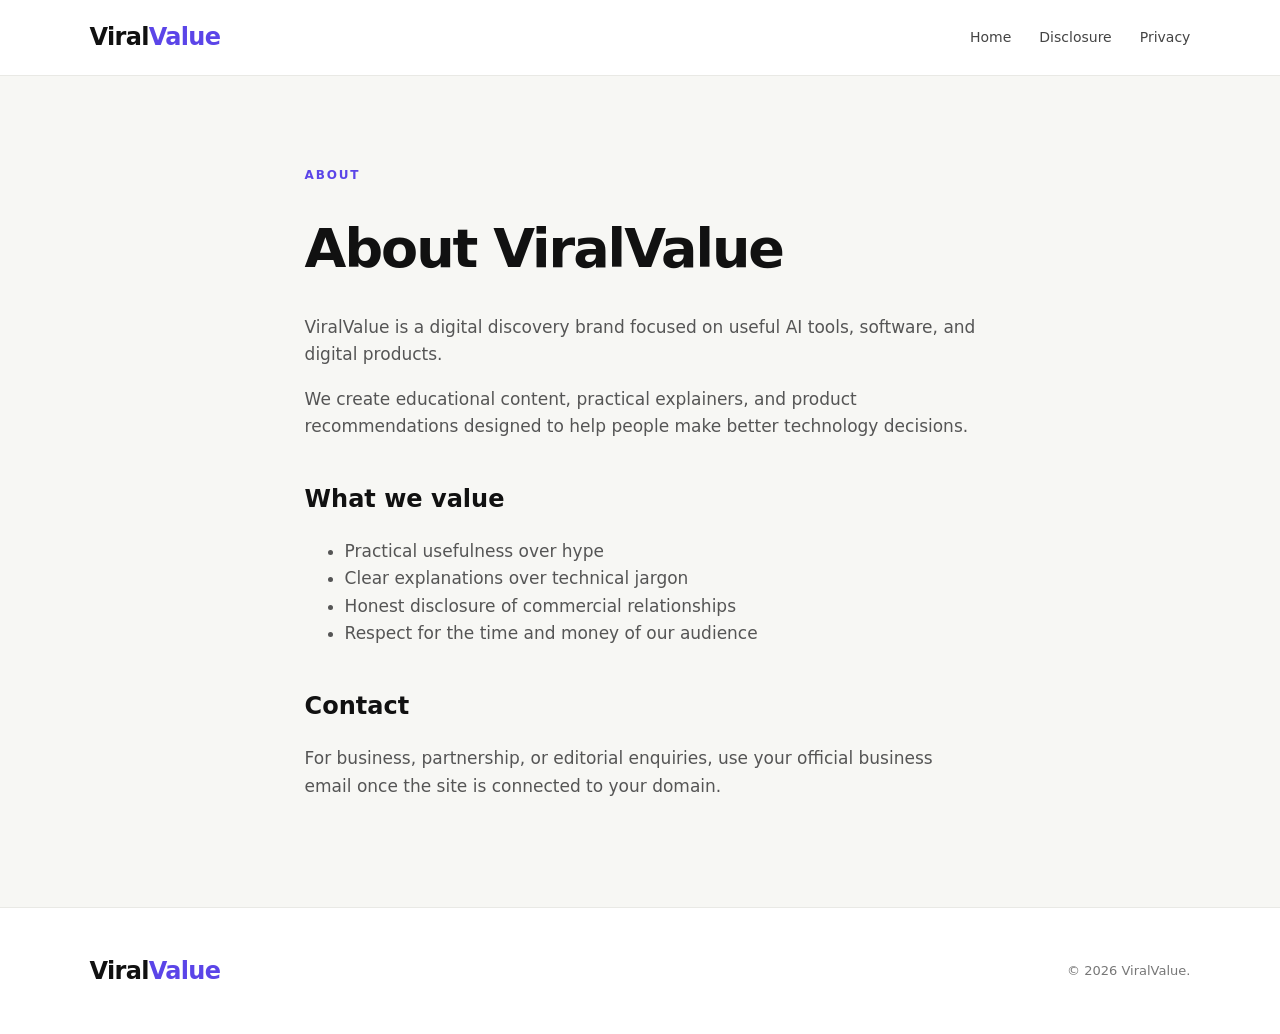
==== about.html @ c6303fb5 "Add files via upload" ====
<!doctype html>
<html lang="en"><head><meta charset="utf-8"><meta name="viewport" content="width=device-width,initial-scale=1">
<title>About — ViralValue</title><link rel="stylesheet" href="style.css"></head>
<body>
<header class="nav"><a class="brand" href="index.html">Viral<span>Value</span></a><nav><a href="index.html">Home</a><a href="disclosure.html">Disclosure</a><a href="privacy.html">Privacy</a></nav></header>
<main class="legal"><div class="eyebrow">ABOUT</div><h1>About ViralValue</h1>
<p>ViralValue is a digital discovery brand focused on useful AI tools, software, and digital products.</p>
<p>We create educational content, practical explainers, and product recommendations designed to help people make better technology decisions.</p>
<h2>What we value</h2><ul><li>Practical usefulness over hype</li><li>Clear explanations over technical jargon</li><li>Honest disclosure of commercial relationships</li><li>Respect for the time and money of our audience</li></ul>
<h2>Contact</h2><p>For business, partnership, or editorial enquiries, use your official business email once the site is connected to your domain.</p>
</main><footer><div class="brand">Viral<span>Value</span></div><p>© 2026 ViralValue.</p></footer></body></html>
---- style.css ----
*{box-sizing:border-box}html{scroll-behavior:smooth}body{margin:0;font-family:Inter,system-ui,-apple-system,BlinkMacSystemFont,"Segoe UI",sans-serif;color:#111;background:#f7f7f4;line-height:1.6}.nav{height:76px;display:flex;align-items:center;justify-content:space-between;padding:0 7%;background:#fff;border-bottom:1px solid #e9e9e5;position:sticky;top:0;z-index:10}.brand{font-size:24px;font-weight:800;letter-spacing:-.7px;color:#111;text-decoration:none}.brand span{color:#5b45e8}.nav nav{display:flex;gap:28px}.nav nav a,footer a{color:#444;text-decoration:none;font-size:14px}.nav nav a:hover,footer a:hover{color:#5b45e8}.hero{padding:110px 7% 100px;max-width:1150px;margin:auto}.eyebrow{font-size:12px;font-weight:800;letter-spacing:1.8px;color:#5b45e8;margin-bottom:18px}.hero h1{font-size:clamp(48px,8vw,88px);line-height:.98;letter-spacing:-4px;margin:0 0 28px;max-width:900px}.hero h1 span{color:#5b45e8}.hero p{font-size:20px;max-width:650px;color:#5c5c5a}.actions{display:flex;gap:12px;margin:30px 0}.button{display:inline-block;padding:13px 20px;border-radius:999px;text-decoration:none;font-weight:750;font-size:14px}.primary{background:#111;color:#fff}.secondary{border:1px solid #d5d5d0;color:#111;background:#fff}.small{font-size:13px!important;color:#777!important}.section{padding:95px 7%;max-width:1200px;margin:auto}.section-head{display:flex;justify-content:space-between;gap:50px;align-items:end;margin-bottom:42px}.section h2,.cta h2{font-size:42px;line-height:1.05;letter-spacing:-1.7px;margin:0}.section-head>p{max-width:430px;color:#666}.cards{display:grid;grid-template-columns:repeat(3,1fr);gap:18px}.card{background:#fff;border:1px solid #e8e8e3;border-radius:22px;padding:30px;min-height:245px}.icon{width:48px;height:48px;border-radius:14px;background:#eeeafd;color:#5b45e8;display:grid;place-items:center;font-weight:850;margin-bottom:35px}.card h3{margin:0 0 8px;font-size:21px}.card p,.steps p{color:#666;margin:0}.dark{max-width:none;background:#111;color:#fff}.dark>h2,.dark>.eyebrow,.dark>.steps{max-width:1050px;margin-left:auto;margin-right:auto}.dark .eyebrow{color:#a99df7}.steps{display:grid;grid-template-columns:repeat(4,1fr);gap:25px;margin-top:48px}.steps b{font-size:12px;color:#a99df7}.steps h3{margin:10px 0 7px}.dark .steps p{color:#aaa}.about{display:grid;grid-template-columns:1fr 1fr;gap:80px}.about p{color:#555;font-size:18px}.cta{margin:70px auto;padding:60px 7%;max-width:1050px;background:#e9e5ff;border-radius:28px;display:flex;align-items:center;justify-content:space-between;gap:30px}.cta p{color:#555;max-width:600px}footer{padding:40px 7%;background:#fff;border-top:1px solid #e9e9e5;display:flex;justify-content:space-between;align-items:center;gap:20px}footer p{color:#777;font-size:13px}footer div:last-child{display:flex;gap:18px}.legal{max-width:850px;margin:auto;padding:90px 7%;min-height:70vh}.legal h1{font-size:54px;letter-spacing:-2px;line-height:1.05}.legal h2{margin-top:40px}.legal p,.legal li{color:#555;font-size:17px}@media(max-width:750px){.nav{padding:0 5%}.nav nav{display:none}.hero{padding:75px 5%}.hero h1{letter-spacing:-2.5px}.section{padding:70px 5%}.section-head,.about,.cta{display:block}.section-head>p{margin-top:20px}.cards,.steps{grid-template-columns:1fr}.cta{margin:40px 5%;padding:40px 30px}.cta .button{margin-top:20px}footer{padding:35px 5%;display:block}footer div:last-child{margin-top:18px}.legal{padding:65px 5%}.legal h1{font-size:42px}}
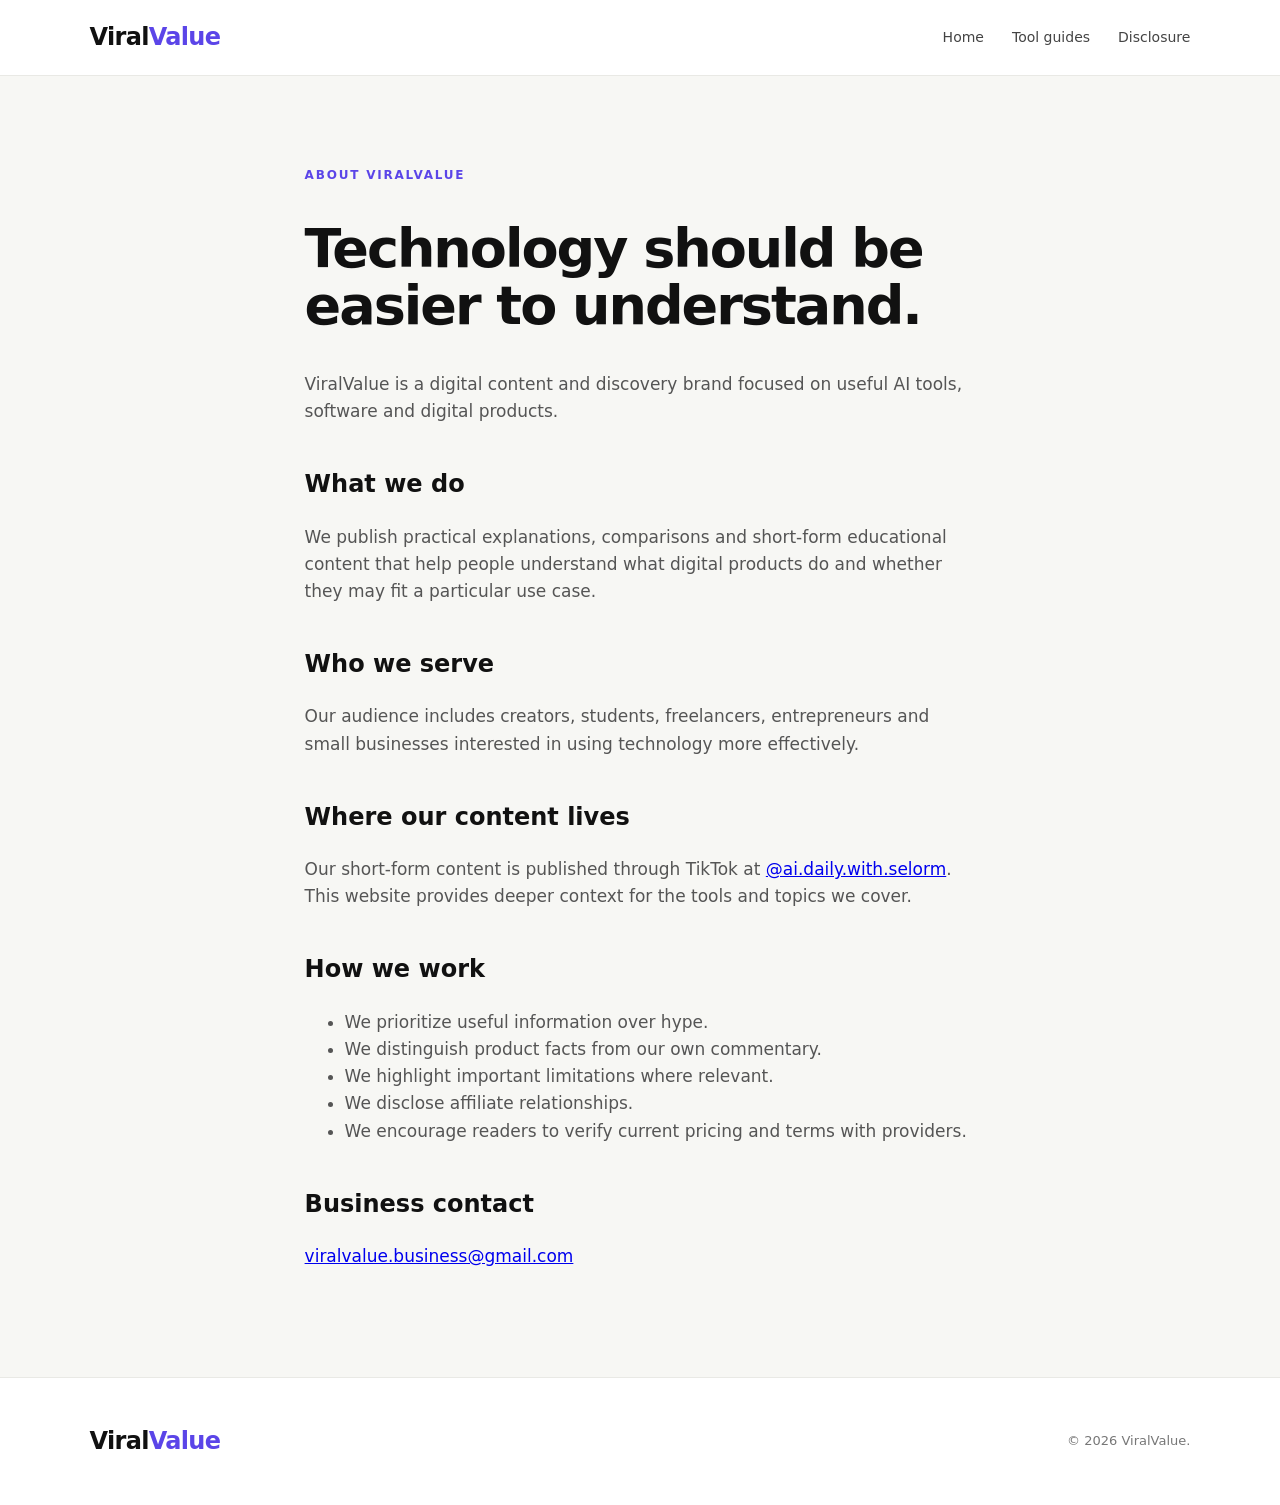
==== commit 54e16a9f: "Add files via upload" ====
--- a/about.html
+++ b/about.html
@@ -1,11 +1,4 @@
 <!doctype html>
-<html lang="en"><head><meta charset="utf-8"><meta name="viewport" content="width=device-width,initial-scale=1">
-<title>About — ViralValue</title><link rel="stylesheet" href="style.css"></head>
-<body>
-<header class="nav"><a class="brand" href="index.html">Viral<span>Value</span></a><nav><a href="index.html">Home</a><a href="disclosure.html">Disclosure</a><a href="privacy.html">Privacy</a></nav></header>
-<main class="legal"><div class="eyebrow">ABOUT</div><h1>About ViralValue</h1>
-<p>ViralValue is a digital discovery brand focused on useful AI tools, software, and digital products.</p>
-<p>We create educational content, practical explainers, and product recommendations designed to help people make better technology decisions.</p>
-<h2>What we value</h2><ul><li>Practical usefulness over hype</li><li>Clear explanations over technical jargon</li><li>Honest disclosure of commercial relationships</li><li>Respect for the time and money of our audience</li></ul>
-<h2>Contact</h2><p>For business, partnership, or editorial enquiries, use your official business email once the site is connected to your domain.</p>
-</main><footer><div class="brand">Viral<span>Value</span></div><p>© 2026 ViralValue.</p></footer></body></html>
+<html lang="en"><head><meta charset="utf-8"><meta name="viewport" content="width=device-width,initial-scale=1"><title>About ViralValue</title><meta name="description" content="Learn about ViralValue, a digital discovery brand focused on AI tools, software and practical technology education."><link rel="stylesheet" href="style.css"></head>
+<body><header class="nav"><a class="brand" href="index.html">Viral<span>Value</span></a><nav><a href="index.html">Home</a><a href="tools.html">Tool guides</a><a href="disclosure.html">Disclosure</a></nav></header>
+<main class="legal"><div class="eyebrow">ABOUT VIRALVALUE</div><h1>Technology should be easier to understand.</h1><p>ViralValue is a digital content and discovery brand focused on useful AI tools, software and digital products.</p><h2>What we do</h2><p>We publish practical explanations, comparisons and short-form educational content that help people understand what digital products do and whether they may fit a particular use case.</p><h2>Who we serve</h2><p>Our audience includes creators, students, freelancers, entrepreneurs and small businesses interested in using technology more effectively.</p><h2>Where our content lives</h2><p>Our short-form content is published through TikTok at <a href="https://www.tiktok.com/@ai.daily.with.selorm" target="_blank" rel="noopener">@ai.daily.with.selorm</a>. This website provides deeper context for the tools and topics we cover.</p><h2>How we work</h2><ul><li>We prioritize useful information over hype.</li><li>We distinguish product facts from our own commentary.</li><li>We highlight important limitations where relevant.</li><li>We disclose affiliate relationships.</li><li>We encourage readers to verify current pricing and terms with providers.</li></ul><h2>Business contact</h2><p><a href="mailto:viralvalue.business@gmail.com">viralvalue.business@gmail.com</a></p></main><footer><div class="brand">Viral<span>Value</span></div><p>© 2026 ViralValue.</p></footer></body></html>
--- a/style.css
+++ b/style.css
@@ -1 +1,3 @@
 *{box-sizing:border-box}html{scroll-behavior:smooth}body{margin:0;font-family:Inter,system-ui,-apple-system,BlinkMacSystemFont,"Segoe UI",sans-serif;color:#111;background:#f7f7f4;line-height:1.6}.nav{height:76px;display:flex;align-items:center;justify-content:space-between;padding:0 7%;background:#fff;border-bottom:1px solid #e9e9e5;position:sticky;top:0;z-index:10}.brand{font-size:24px;font-weight:800;letter-spacing:-.7px;color:#111;text-decoration:none}.brand span{color:#5b45e8}.nav nav{display:flex;gap:28px}.nav nav a,footer a{color:#444;text-decoration:none;font-size:14px}.nav nav a:hover,footer a:hover{color:#5b45e8}.hero{padding:110px 7% 100px;max-width:1150px;margin:auto}.eyebrow{font-size:12px;font-weight:800;letter-spacing:1.8px;color:#5b45e8;margin-bottom:18px}.hero h1{font-size:clamp(48px,8vw,88px);line-height:.98;letter-spacing:-4px;margin:0 0 28px;max-width:900px}.hero h1 span{color:#5b45e8}.hero p{font-size:20px;max-width:650px;color:#5c5c5a}.actions{display:flex;gap:12px;margin:30px 0}.button{display:inline-block;padding:13px 20px;border-radius:999px;text-decoration:none;font-weight:750;font-size:14px}.primary{background:#111;color:#fff}.secondary{border:1px solid #d5d5d0;color:#111;background:#fff}.small{font-size:13px!important;color:#777!important}.section{padding:95px 7%;max-width:1200px;margin:auto}.section-head{display:flex;justify-content:space-between;gap:50px;align-items:end;margin-bottom:42px}.section h2,.cta h2{font-size:42px;line-height:1.05;letter-spacing:-1.7px;margin:0}.section-head>p{max-width:430px;color:#666}.cards{display:grid;grid-template-columns:repeat(3,1fr);gap:18px}.card{background:#fff;border:1px solid #e8e8e3;border-radius:22px;padding:30px;min-height:245px}.icon{width:48px;height:48px;border-radius:14px;background:#eeeafd;color:#5b45e8;display:grid;place-items:center;font-weight:850;margin-bottom:35px}.card h3{margin:0 0 8px;font-size:21px}.card p,.steps p{color:#666;margin:0}.dark{max-width:none;background:#111;color:#fff}.dark>h2,.dark>.eyebrow,.dark>.steps{max-width:1050px;margin-left:auto;margin-right:auto}.dark .eyebrow{color:#a99df7}.steps{display:grid;grid-template-columns:repeat(4,1fr);gap:25px;margin-top:48px}.steps b{font-size:12px;color:#a99df7}.steps h3{margin:10px 0 7px}.dark .steps p{color:#aaa}.about{display:grid;grid-template-columns:1fr 1fr;gap:80px}.about p{color:#555;font-size:18px}.cta{margin:70px auto;padding:60px 7%;max-width:1050px;background:#e9e5ff;border-radius:28px;display:flex;align-items:center;justify-content:space-between;gap:30px}.cta p{color:#555;max-width:600px}footer{padding:40px 7%;background:#fff;border-top:1px solid #e9e9e5;display:flex;justify-content:space-between;align-items:center;gap:20px}footer p{color:#777;font-size:13px}footer div:last-child{display:flex;gap:18px}.legal{max-width:850px;margin:auto;padding:90px 7%;min-height:70vh}.legal h1{font-size:54px;letter-spacing:-2px;line-height:1.05}.legal h2{margin-top:40px}.legal p,.legal li{color:#555;font-size:17px}@media(max-width:750px){.nav{padding:0 5%}.nav nav{display:none}.hero{padding:75px 5%}.hero h1{letter-spacing:-2.5px}.section{padding:70px 5%}.section-head,.about,.cta{display:block}.section-head>p{margin-top:20px}.cards,.steps{grid-template-columns:1fr}.cta{margin:40px 5%;padding:40px 30px}.cta .button{margin-top:20px}footer{padding:35px 5%;display:block}footer div:last-child{margin-top:18px}.legal{padding:65px 5%}.legal h1{font-size:42px}}
+
+.text-link{display:inline-block;margin-top:18px;color:#5b45e8;text-decoration:none;font-weight:750;font-size:14px}.guide-grid{display:grid;grid-template-columns:repeat(3,1fr);gap:18px}.guide{background:#fff;border:1px solid #e8e8e3;border-radius:22px;padding:28px;text-decoration:none;color:#111}.guide span{font-size:11px;letter-spacing:1.4px;font-weight:800;color:#5b45e8}.guide h3{font-size:24px;margin:18px 0 8px}.guide p{color:#666}.guide b{font-size:14px}.wide{max-width:1050px}.guide-detail{background:#fff;border:1px solid #e8e8e3;border-radius:18px;padding:28px;margin:20px 0 45px}.guide-detail p{margin:10px 0}.notice{background:#eeeafd;border-radius:18px;padding:22px;margin-top:40px}@media(max-width:750px){.guide-grid{grid-template-columns:1fr}}
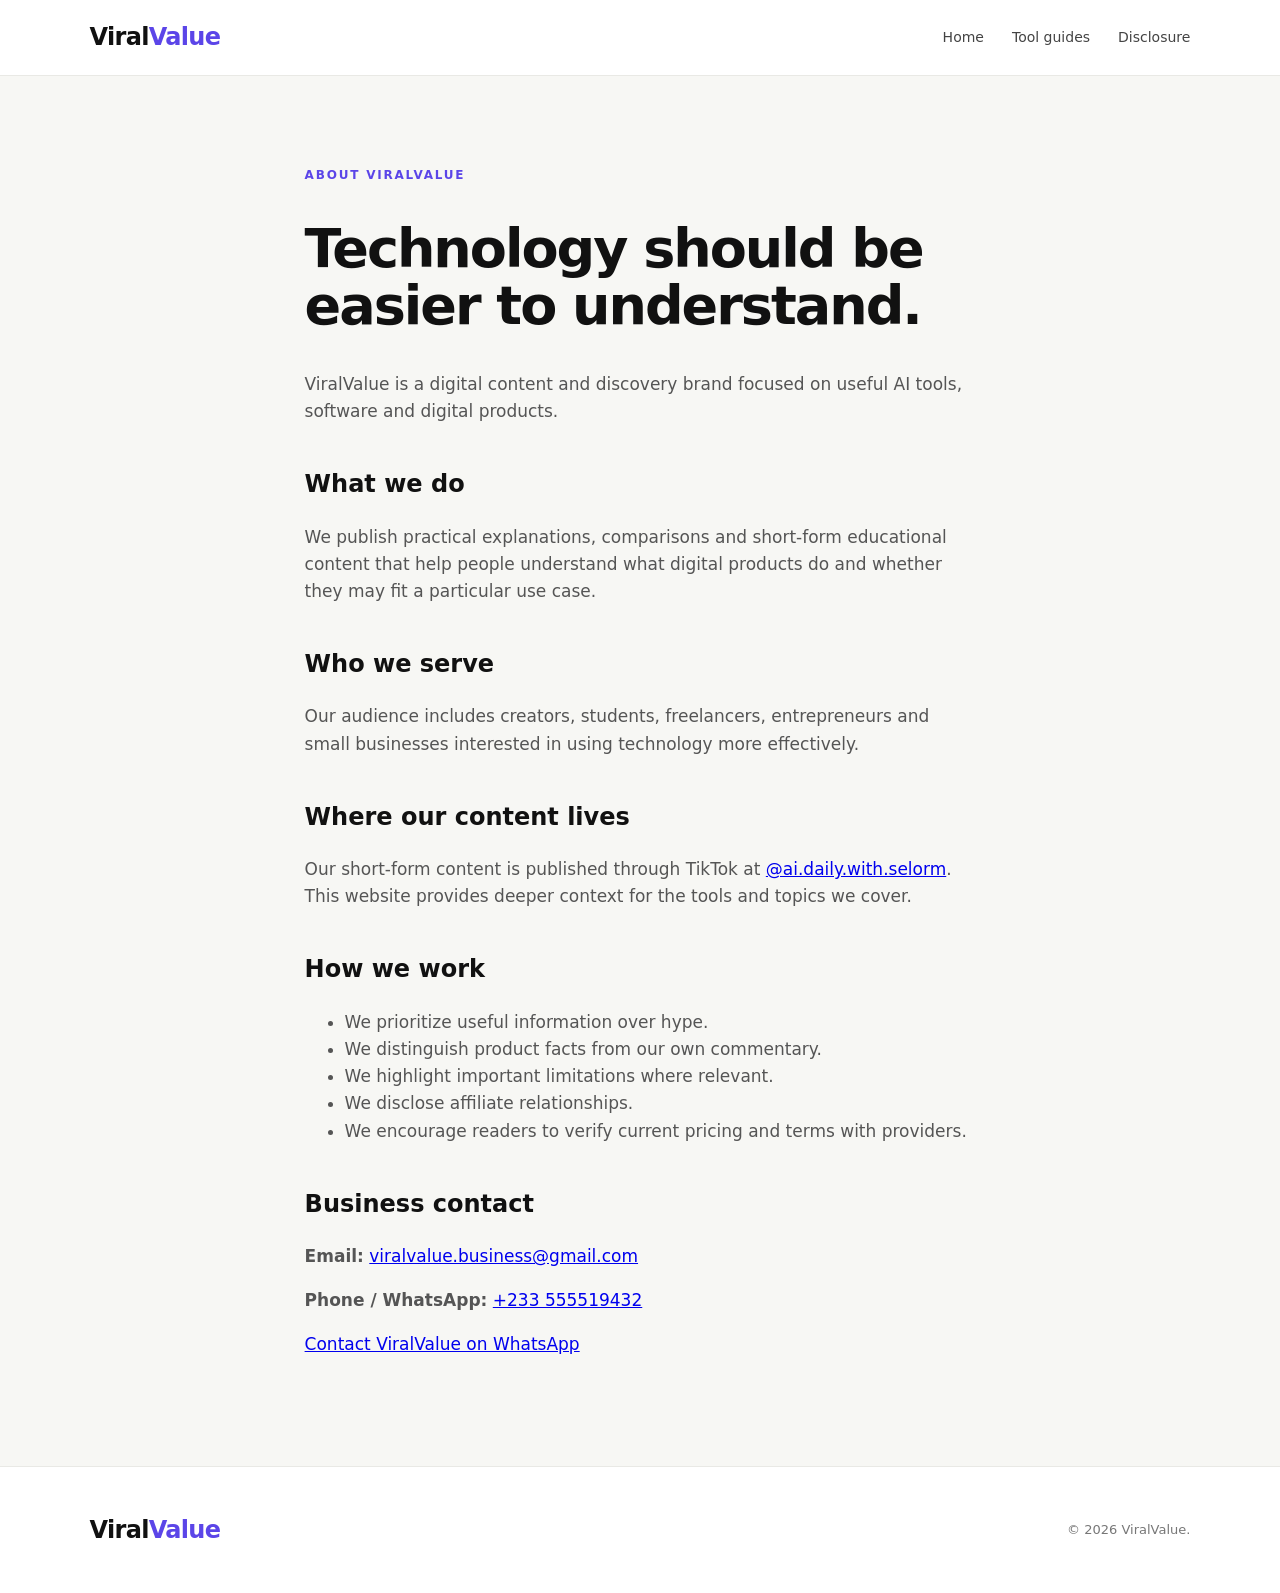
==== commit 2652ae49: "Update about.html" ====
--- a/about.html
+++ b/about.html
@@ -1,4 +1,24 @@
 <!doctype html>
 <html lang="en"><head><meta charset="utf-8"><meta name="viewport" content="width=device-width,initial-scale=1"><title>About ViralValue</title><meta name="description" content="Learn about ViralValue, a digital discovery brand focused on AI tools, software and practical technology education."><link rel="stylesheet" href="style.css"></head>
 <body><header class="nav"><a class="brand" href="index.html">Viral<span>Value</span></a><nav><a href="index.html">Home</a><a href="tools.html">Tool guides</a><a href="disclosure.html">Disclosure</a></nav></header>
-<main class="legal"><div class="eyebrow">ABOUT VIRALVALUE</div><h1>Technology should be easier to understand.</h1><p>ViralValue is a digital content and discovery brand focused on useful AI tools, software and digital products.</p><h2>What we do</h2><p>We publish practical explanations, comparisons and short-form educational content that help people understand what digital products do and whether they may fit a particular use case.</p><h2>Who we serve</h2><p>Our audience includes creators, students, freelancers, entrepreneurs and small businesses interested in using technology more effectively.</p><h2>Where our content lives</h2><p>Our short-form content is published through TikTok at <a href="https://www.tiktok.com/@ai.daily.with.selorm" target="_blank" rel="noopener">@ai.daily.with.selorm</a>. This website provides deeper context for the tools and topics we cover.</p><h2>How we work</h2><ul><li>We prioritize useful information over hype.</li><li>We distinguish product facts from our own commentary.</li><li>We highlight important limitations where relevant.</li><li>We disclose affiliate relationships.</li><li>We encourage readers to verify current pricing and terms with providers.</li></ul><h2>Business contact</h2><p><a href="mailto:viralvalue.business@gmail.com">viralvalue.business@gmail.com</a></p></main><footer><div class="brand">Viral<span>Value</span></div><p>© 2026 ViralValue.</p></footer></body></html>+<main class="legal"><div class="eyebrow">ABOUT VIRALVALUE</div><h1>Technology should be easier to understand.</h1><p>ViralValue is a digital content and discovery brand focused on useful AI tools, software and digital products.</p><h2>What we do</h2><p>We publish practical explanations, comparisons and short-form educational content that help people understand what digital products do and whether they may fit a particular use case.</p><h2>Who we serve</h2><p>Our audience includes creators, students, freelancers, entrepreneurs and small businesses interested in using technology more effectively.</p><h2>Where our content lives</h2><p>Our short-form content is published through TikTok at <a href="https://www.tiktok.com/@ai.daily.with.selorm" target="_blank" rel="noopener">@ai.daily.with.selorm</a>. This website provides deeper context for the tools and topics we cover.</p><h2>How we work</h2><ul><li>We prioritize useful information over hype.</li><li>We distinguish product facts from our own commentary.</li><li>We highlight important limitations where relevant.</li><li>We disclose affiliate relationships.</li><li>We encourage readers to verify current pricing and terms with providers.</li></ul><h2>Business contact</h2>
+
+<p>
+  <strong>Email:</strong>
+  <a href="mailto:viralvalue.business@gmail.com">
+    viralvalue.business@gmail.com
+  </a>
+</p>
+
+<p>
+  <strong>Phone / WhatsApp:</strong>
+  <a href="tel:+233555519432">
+    +233 555519432
+  </a>
+</p>
+
+<p>
+  <a href="https://wa.me/233595982222" target="_blank" rel="noopener">
+    Contact ViralValue on WhatsApp
+  </a>
+</p></main><footer><div class="brand">Viral<span>Value</span></div><p>© 2026 ViralValue.</p></footer></body></html>
